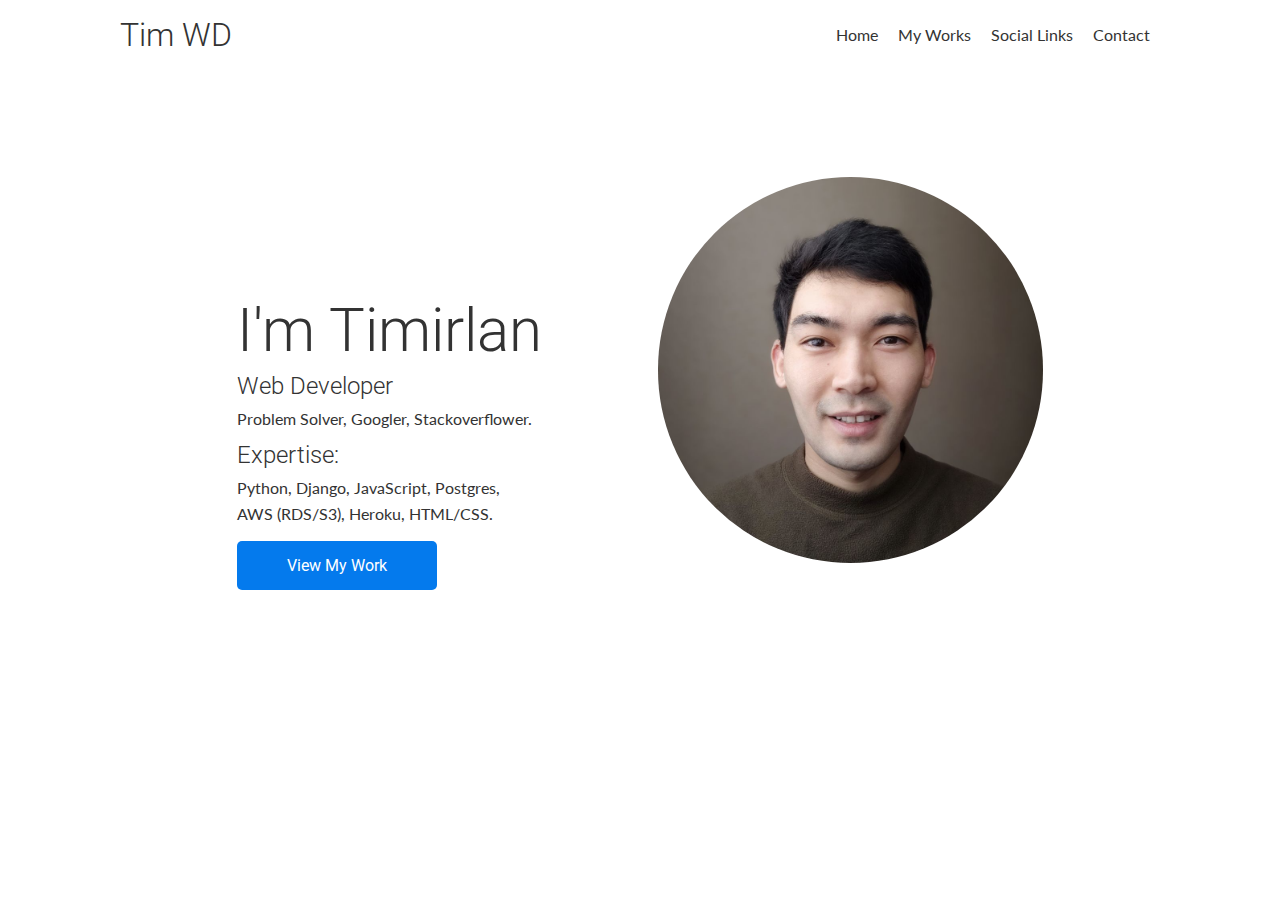
==== index.html @ 693e4fcc "creared hero section" ====
<!DOCTYPE html>
<html lang="en">
<head>
    <meta charset="UTF-8">
    <meta name="viewport" content="width=device-width, initial-scale=1.0">
    <!-- Font Awesome -->
    <link rel="stylesheet" href="https://cdnjs.cloudflare.com/ajax/libs/font-awesome/5.15.2/css/all.min.css" integrity="sha512-HK5fgLBL+xu6dm/Ii3z4xhlSUyZgTT9tuc/hSrtw6uzJOvgRr2a9jyxxT1ely+B+xFAmJKVSTbpM/CuL7qxO8w==" crossorigin="anonymous" />

    <link rel="stylesheet" href="css/style.css">
    <title>Timirlan | Portfolio Website</title>
</head>
<body>
    <!-- Navbar -->
    <header id="home" class="navbar">
        <div class="container">
            <nav class="flex">
                <h1 class="logo">Tim WD</h1>
                <ul class="flex">
                    <li><a href="#home">Home</a></li>
                    <li><a href="#myworks">My Works</a></li>
                    <li><a href="#sociallinks">Social Links</a></li>
                    <li><a href="#contact">Contact</a></li>
                </ul>
            </nav>
        </div>
    </header>
    <!-- End of Navbar -->

    <!-- Hero Section -->
    <section class="hero container">
        <div class="flex">
            <div class="hero__showcase flex">

                <h1>I'm Timirlan</h1>

                <div class="hero__skills">
                    <h2>Web Developer</h2>
                    <p>Problem Solver, Googler, Stackoverflower.</p>
                </div>

                <div class="expertise">
                    <h2>Expertise:</h2>
                    <p>Python, Django, JavaScript, Postgres, <br> AWS (RDS/S3), Heroku, HTML/CSS.</p>
                </div>

                <button class="button">View My Work</button>
                                    
            </div>
            <img src="images/portfoliophoto1.png" alt="Portfolio Photo">
        </div>
    </section>
    <!-- End of Hero Section -->


</body>
</html>
---- css/style.css ----
@import url("https://fonts.googleapis.com/css2?family=Lato:wght@300&display=swap");@import url("https://fonts.googleapis.com/css2?family=Roboto:wght@500;900&display=swap");.container{max-width:1100px;padding:0 30px;margin:0 auto;overflow:auto;height:100%}.flex{display:-webkit-box;display:-ms-flexbox;display:flex;-webkit-box-align:center;-ms-flex-align:center;align-items:center;-webkit-box-pack:center;-ms-flex-pack:center;justify-content:center;height:100%}button{display:inline-block;border-radius:5px;border:none;background-color:#047aed;color:#fff;font-family:'Roboto', sans-serif;cursor:pointer}button:hover{-webkit-transform:scale(1.01);transform:scale(1.01)}button:focus{outline:none}*{-webkit-box-sizing:border-box;box-sizing:border-box;margin:0;padding:0}body{background-color:#fff;font-family:"Lato",sans-serif;color:#333;line-height:1.6}ul{list-style-type:none}a{text-decoration:none;color:#333}h1,h2{font-weight:300;line-height:1.2;margin:10px 0;font-family:'Roboto', sans-serif}p{margin:10px 0}img{width:100%}.navbar{background-color:#fff;color:#333;height:70px}.navbar .flex{-webkit-box-pack:justify;-ms-flex-pack:justify;justify-content:space-between}.navbar nav ul{display:-webkit-box;display:-ms-flexbox;display:flex;-webkit-box-align:center;-ms-flex-align:center;align-items:center;height:100%}.navbar nav li{padding:0 10px}.navbar nav li a{padding:10px 0}.navbar nav li a:hover{border-bottom:3px #047aed solid}.hero{height:600px}.hero .flex{-webkit-box-pack:space-evenly;-ms-flex-pack:space-evenly;justify-content:space-evenly;-ms-flex-wrap:wrap;flex-wrap:wrap}.hero .flex .flex{-webkit-box-orient:vertical;-webkit-box-direction:normal;-ms-flex-direction:column;flex-direction:column;height:150px;-webkit-box-align:start;-ms-flex-align:start;align-items:flex-start;-ms-flex-wrap:nowrap;flex-wrap:nowrap}.hero .flex .flex h1{font-size:60px;margin:0}.hero .flex .flex h2{margin:5px 0}.hero .flex .flex p{margin:5px 0;font-size:16px}.hero img{width:37%;border-radius:50%}.hero button{padding:15px 50px;font-size:16px;margin:10px 0}@media (max-width: 700px){.navbar{height:80px}.navbar .flex{-webkit-box-orient:vertical;-webkit-box-direction:normal;-ms-flex-direction:column;flex-direction:column}.navbar .flex h1{margin-bottom:0}.navbar .flex .flex{-webkit-box-orient:horizontal;-webkit-box-direction:normal;-ms-flex-direction:row;flex-direction:row}.navbar .flex a{font-size:13px}.container{padding:0 5px}.hero{height:600px}.hero .flex{-ms-flex-wrap:wrap;flex-wrap:wrap}.hero .flex .hero__showcase h1{font-size:30px}.hero .flex .hero__showcase h2{font-size:20px}.hero .flex .hero__showcase p{font-size:13px}.hero img{width:40%}.hero button{padding:12px 35px;font-size:13px;margin:10px 0}}@media (max-width: 420px){.hero{height:530px;text-align:center}.hero .flex .hero__showcase h1{margin:0 auto;margin-top:20px}.hero .flex .hero__showcase button{margin:10px auto;margin-bottom:0}.hero img{width:70%}}
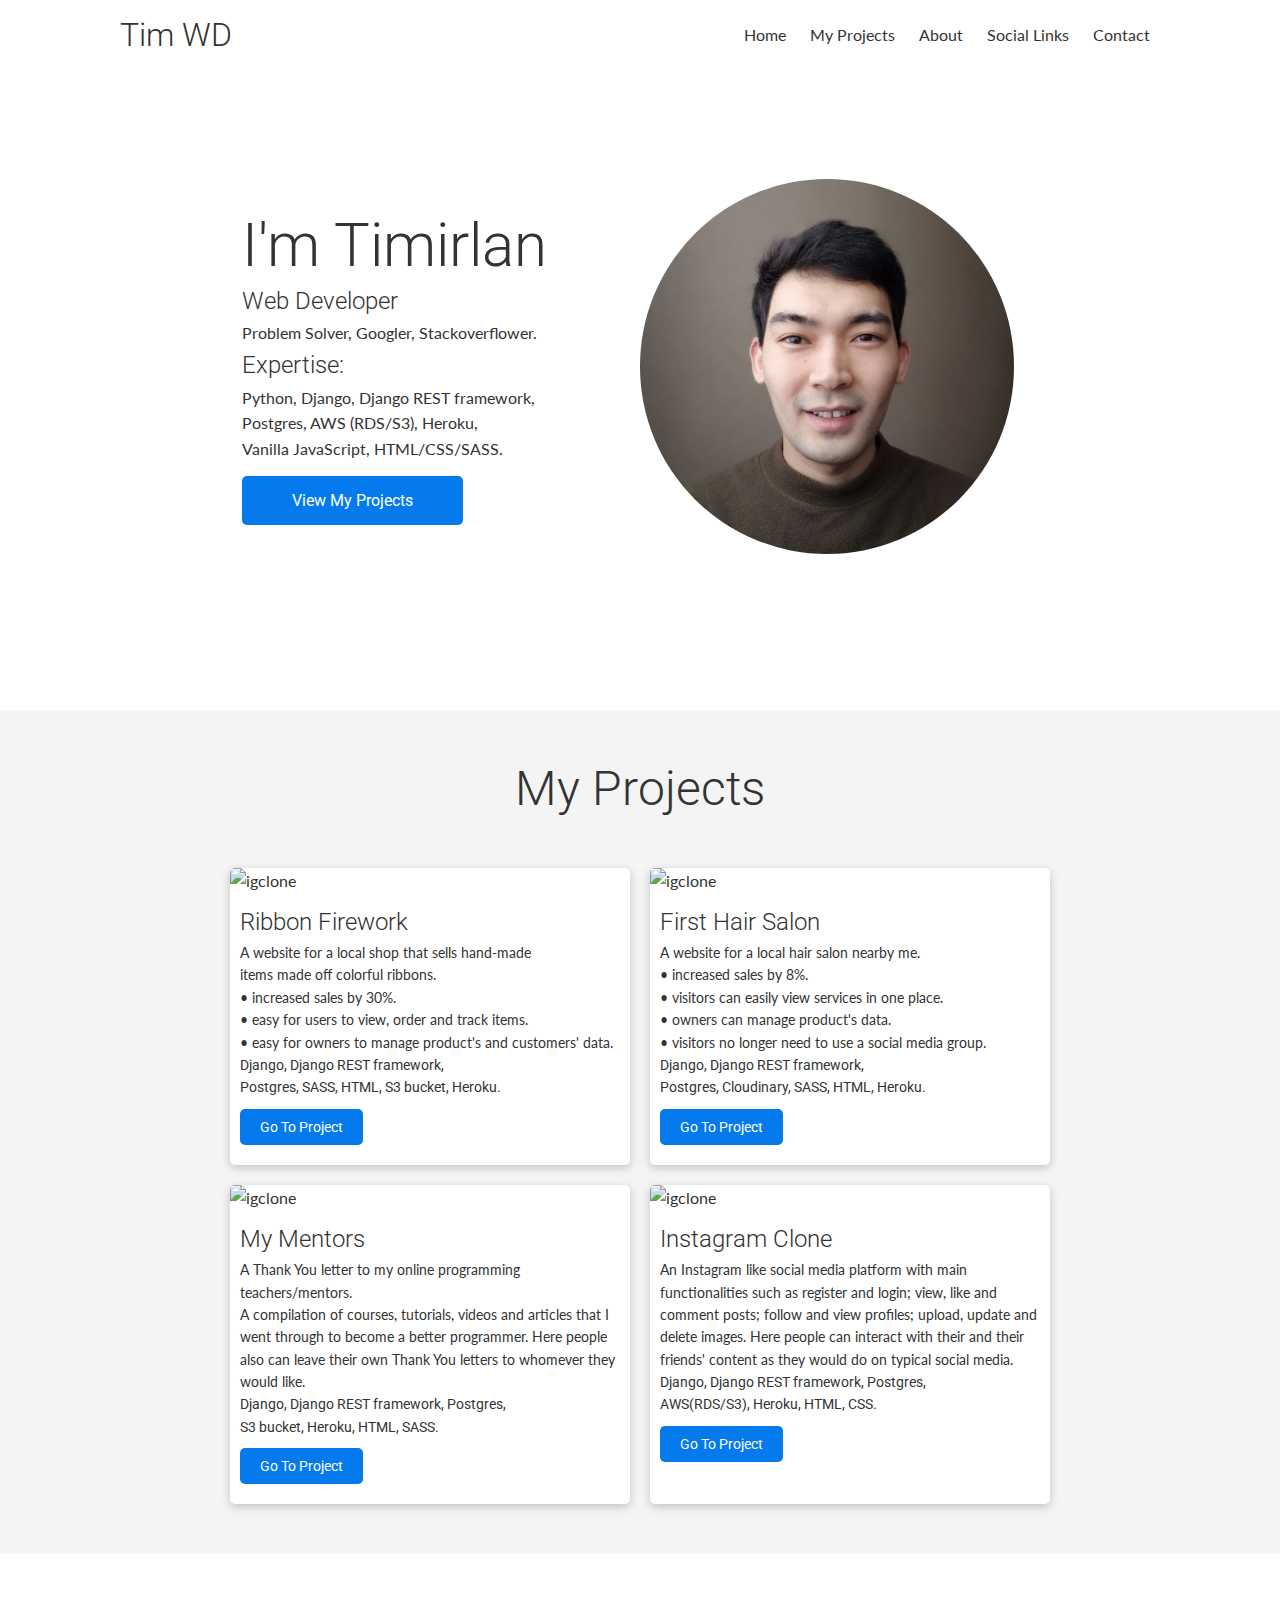
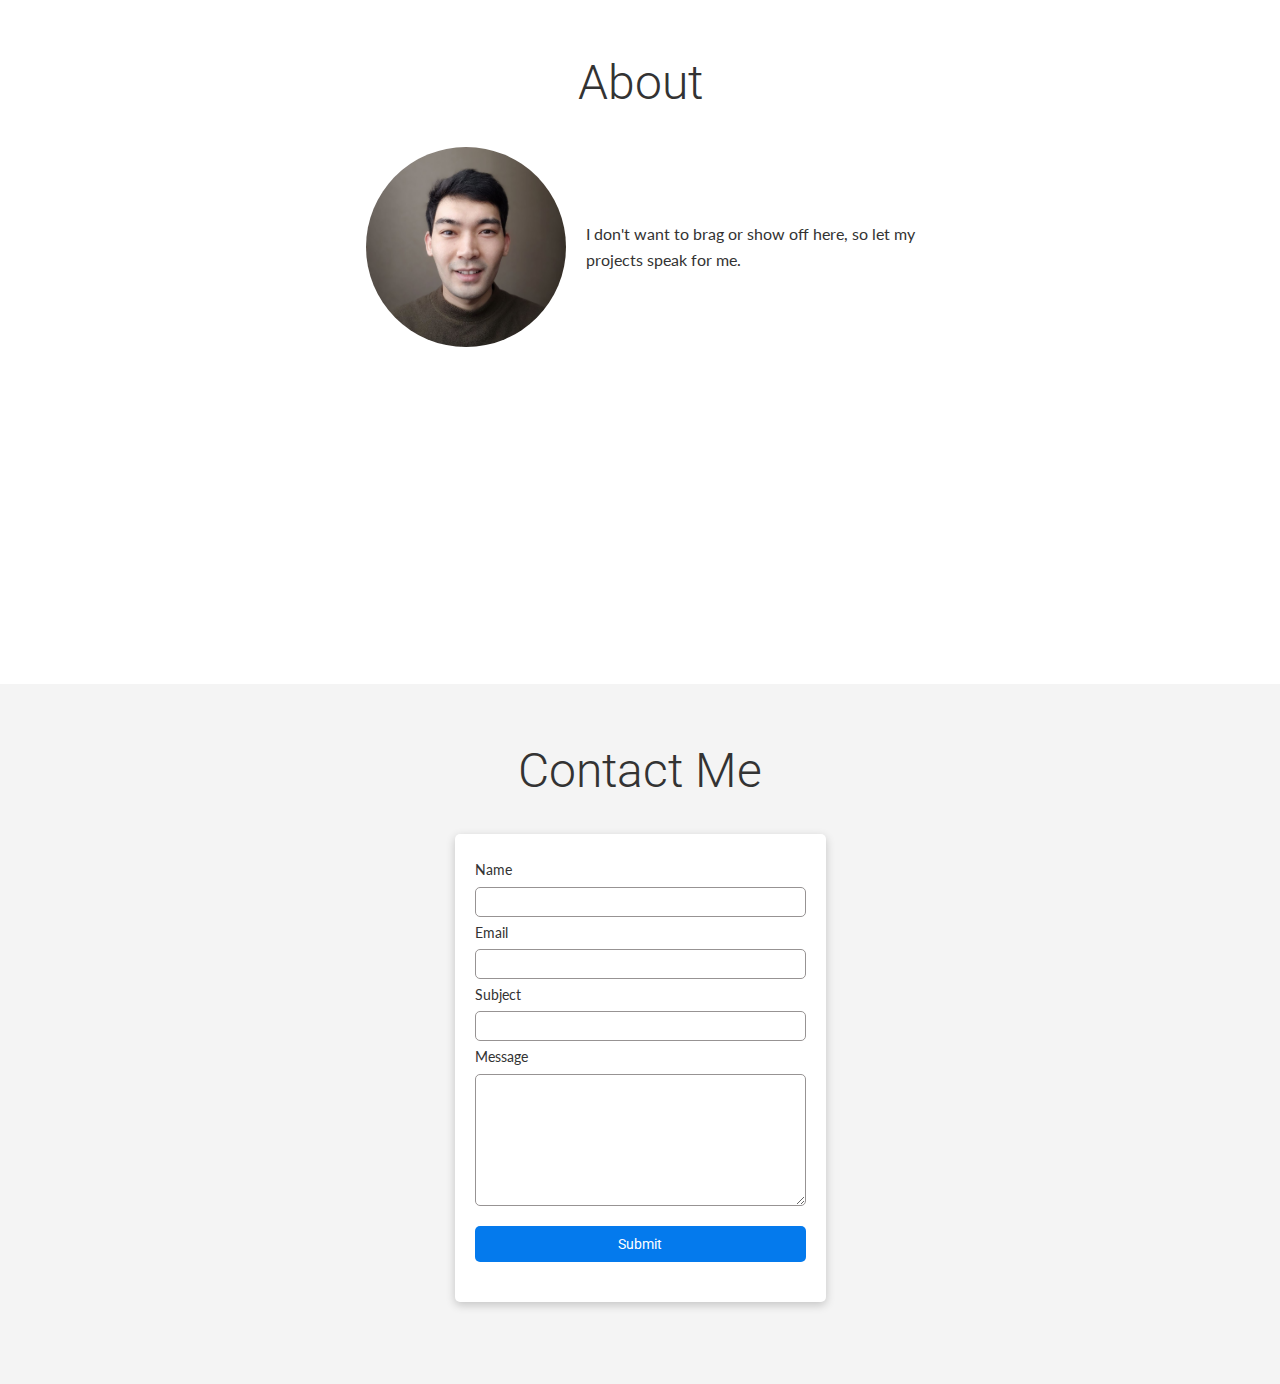
==== commit 12257f31: "about n contact done" ====
--- a/index.html
+++ b/index.html
@@ -6,50 +6,207 @@
     <!-- Font Awesome -->
     <link rel="stylesheet" href="https://cdnjs.cloudflare.com/ajax/libs/font-awesome/5.15.2/css/all.min.css" integrity="sha512-HK5fgLBL+xu6dm/Ii3z4xhlSUyZgTT9tuc/hSrtw6uzJOvgRr2a9jyxxT1ely+B+xFAmJKVSTbpM/CuL7qxO8w==" crossorigin="anonymous" />
 
-    <link rel="stylesheet" href="css/style.css">
+    <!-- favicon -->
+    <link rel="icon" type="image/png" href="images/t-favicon.png">
+
+    <!-- <link rel="stylesheet" href="css/style.css"> -->
+    <link rel="stylesheet" href="static/css/style.css">
     <title>Timirlan | Portfolio Website</title>
 </head>
 <body>
     <!-- Navbar -->
     <header id="home" class="navbar">
         <div class="container">
-            <nav class="flex">
+            <nav class="flex jc-sb">
                 <h1 class="logo">Tim WD</h1>
-                <ul class="flex">
-                    <li><a href="#home">Home</a></li>
-                    <li><a href="#myworks">My Works</a></li>
-                    <li><a href="#sociallinks">Social Links</a></li>
-                    <li><a href="#contact">Contact</a></li>
+                <ul>
+                    <a class="hide" href="#home">Home</a>
+                    <a href="#myworks">My Projects</a>
+                    <a href="#sociallinks">About</a>
+                    <a href="#sociallinks">Social Links</a>
+                    <a href="#contact">Contact</a>
                 </ul>
             </nav>
         </div>
     </header>
     <!-- End of Navbar -->
+
 
     <!-- Hero Section -->
     <section class="hero container">
         <div class="flex">
-            <div class="hero__showcase flex">
-
-                <h1>I'm Timirlan</h1>
-
-                <div class="hero__skills">
-                    <h2>Web Developer</h2>
-                    <p>Problem Solver, Googler, Stackoverflower.</p>
-                </div>
-
-                <div class="expertise">
-                    <h2>Expertise:</h2>
-                    <p>Python, Django, JavaScript, Postgres, <br> AWS (RDS/S3), Heroku, HTML/CSS.</p>
-                </div>
-
-                <button class="button">View My Work</button>
-                                    
-            </div>
-            <img src="images/portfoliophoto1.png" alt="Portfolio Photo">
+
+            <div class="hero__showcase">
+                <div class="showcase_text">
+                    <h1>I'm Timirlan</h1>
+                    <div class="hero__skills">
+                        <h2>Web Developer</h2>
+                        <p>Problem Solver, Googler, Stackoverflower.</p>
+                    </div>
+                    <div class="expertise">
+                        <h2>Expertise:</h2>
+                        <p>
+                            Python, Django, Django REST framework, <br>
+                            Postgres, AWS (RDS/S3), Heroku, <br>
+                            Vanilla JavaScript, HTML/CSS/SASS.
+                        </p>
+                    </div>
+                    <a href="#myworks" class="btn-center"><button class="button">View My Projects</button></a>
+                </div>         
+            </div>
+
+            <div class="hero__photo ">
+                <img src="images/portfoliophoto1.png" alt="Portfolio Photo">
+            </div>
+
         </div>
     </section>
     <!-- End of Hero Section -->
+
+
+    <!-- My Projects Section -->
+    <section id="myworks" class="my_works">
+        <div class="container">
+            <h1>My Projects</h1>
+            <div class="grid">
+
+                <div class="project card">
+                    <img src="images/ribbon-gif.gif" alt="igclone">
+                    <div class="description">
+                        <h2>Ribbon Firework</h2>
+                        <p>
+                            <!-- An ecommerce website for a local shop that sells hand-made
+                            items made off ribbons. Here visitors and users can view and
+                            examine products, put items into a cart, and then order
+                            any products they would like. -->
+
+                            A website for a local shop that sells hand-made<br>
+                            items made off colorful ribbons. <br>
+                            • increased sales by 30%.<br>
+                            • easy for users to view, order and track items.<br>
+                            • easy for owners to manage product's and customers' data.
+                        </p>
+                        <p style="font-family: Roboto;">
+                            Django, Django REST framework,<br> Postgres, SASS, HTML, S3 bucket, Heroku.
+                        </p>
+                        <a href="igclone.html"><button>Go To Project</button></a>
+                    </div>
+                </div>
+
+                <div class="project card">
+                    <img src="images/hairsalongif.gif" alt="igclone">
+                    <div class="description">
+                        <h2>First Hair Salon</h2>
+                        <p>
+                            A website for a local hair salon nearby me. <br>
+                            • increased sales by 8%.<br>
+                            • visitors can easily view services in one place.<br>
+                            • owners can manage product's data.<br>
+                            • visitors no longer need to use a social media group.
+                        </p>
+                        <p style="font-family: Roboto;">
+                            Django, Django REST framework,
+                            <br> Postgres, Cloudinary, SASS, HTML, Heroku.
+                        </p>
+                        <a href="igclone.html"><button>Go To Project</button></a>
+                    </div>
+                </div>
+                
+                <div class="project card">
+                    <img src="images/mymentorgif.gif" alt="igclone">
+                    <div class="description">
+                        <h2>My Mentors</h2>
+                        <p>
+                            A Thank You letter to my online programming teachers/mentors. <br>
+                            A compilation of courses, tutorials, videos and articles that I went through to become a better programmer.
+                            Here people also can leave their own Thank You letters to whomever they would like.
+                        </p>
+                        <p style="font-family: Roboto;">
+                            Django, Django REST framework, Postgres,
+                            <br> S3 bucket, Heroku, HTML, SASS.
+                        </p>
+                        <a href="igclone.html"><button>Go To Project</button></a>
+                    </div>
+                </div>
+
+                <div class="project card">
+                    <img src="images/feedpage.gif" alt="igclone">
+                    <div class="description">
+                        <h2>Instagram Clone</h2>
+                        <p>An Instagram like social media platform with main functionalities
+                            such as register and login; view, like and comment posts;
+                            follow and view profiles; upload, update and delete images. Here people can interact with their and their friends' content as they would do on typical social media.
+                        </p>
+                        <p style="font-family: Roboto;">
+                            Django, Django REST framework, Postgres,
+                            <br>  AWS(RDS/S3), Heroku, HTML, CSS.
+                        </p>
+                        <a href="igclone.html"><button>Go To Project</button></a>
+                        </div>
+                </div>
+
+            </div>
+        </div>
+    </section>
+    <!-- End of My Projects Section -->
+
+
+    <!-- Social Links Section -->
+    <section id="sociallinks" class="social">
+        <div class="container flex fd-col">
+            <h1>About</h1>
+
+            <div class="showoff flex fd-row flex-wrap">
+                <img src="images/portfoliophoto1.png" alt="meshowoffing">
+                <p>I don't want to brag or show off here, so let my <br class="hide"> projects speak for me.</p>
+            </div>
+            <div class="social-links flex">
+                <a href="https://www.linkedin.com/in/timirlan-gubaidullin-8a58a3210/" target="_blank"><i id="linkedin-color" class="fab fa-linkedin-in fa-5x"></i></a> 
+                <a href="https://github.com/HeyIam-Tim?tab=repositories" target="_blank"><i class="fab fa-github fa-5x"></i></a>
+                <a href="https://twitter.com/Timirlan94?s=09" target="_blank"><i id="twitter-color" class="fab fa-twitter fa-5x"></i></a>
+                <a href="https://t.me/Tim_WD" target="_blank"><i id="telegram-color" class="fab fa-telegram-plane fa-5x"></i></a>
+            </div>
+        </div>
+    </section>
+    <!-- End of Social Links Section -->
+
+    <!-- Contact Me Section -->
+    <section id="contact" class="contact">
+        <div class="container flex fd-col">
+            <h1>Contact Me</h1>
+            <div class="card">
+                <form action="https://formsubmit.co/timgerm280@gmail.com" method="POST" class="flex fd-col">
+
+                    <div class="form-group  flex fd-col ai-fs">
+                        <label for="name">Name </label>
+                        <input type="text" name="name" id="name" required>
+                    </div>
+
+                    <div class="form-group flex fd-col ai-fs">
+                        <label for="email">Email </label>
+                        <input type="email" name="email" id="email" required>
+                    </div>
+
+                    <div class="form-group flex fd-col ai-fs">
+                        <label for="subject">Subject </label>
+                        <input type="text" name="subject" id="subject" required>
+                    </div>
+
+
+                    <div class="form-group flex fd-col ai-fs">
+                        <label for="message">Message </label>
+                        <textarea name="message" id="message" cols="38" rows="8" required></textarea>
+                    </div>
+
+
+                    <button type="submit">Submit</button>
+               </form>
+            </div>
+        </div>
+    </section>
+
+
+    <!-- End of Contact Me Section -->
 
 
 </body>
--- a/static/css/style.css
+++ b/static/css/style.css
@@ -0,0 +1 @@
+@import url("https://fonts.googleapis.com/css2?family=Lato:wght@300&display=swap");@import url("https://fonts.googleapis.com/css2?family=Roboto:wght@500;900&display=swap");.container{max-width:1100px;padding:0 30px;margin:0 auto;overflow:auto;height:100%}.light-bg{background-color:#f4f4f4}.flex{display:-webkit-box;display:-ms-flexbox;display:flex;-webkit-box-align:center;-ms-flex-align:center;align-items:center;-webkit-box-pack:center;-ms-flex-pack:center;justify-content:center;height:100%;width:100%}.fd-col{-webkit-box-orient:vertical;-webkit-box-direction:normal;-ms-flex-direction:column;flex-direction:column}.fd-row{-webkit-box-orient:horizontal;-webkit-box-direction:normal;-ms-flex-direction:row;flex-direction:row}.flex-wrap{-ms-flex-wrap:wrap;flex-wrap:wrap}.jc-fs{-webkit-box-pack:start;-ms-flex-pack:start;justify-content:flex-start}.jc-sb{-webkit-box-pack:justify;-ms-flex-pack:justify;justify-content:space-between}.jc-se{-webkit-box-pack:space-evenly;-ms-flex-pack:space-evenly;justify-content:space-evenly}.jc-c{-webkit-box-pack:center;-ms-flex-pack:center;justify-content:center}.ai-fs{-webkit-box-align:start;-ms-flex-align:start;align-items:flex-start}.grid{display:-ms-grid;display:grid;-ms-grid-columns:(1fr)[2];grid-template-columns:repeat(2, 1fr);gap:20px}button{display:inline-block;border-radius:5px;border:none;background-color:#047aed;color:#fff;font-family:'Roboto', sans-serif;cursor:pointer;outline:none}button:hover{-webkit-transform:scale(1.01);transform:scale(1.01)}.card{background-color:#fff;border-radius:5px;-webkit-box-shadow:0 3px 10px rgba(0,0,0,0.2);box-shadow:0 3px 10px rgba(0,0,0,0.2);padding:20px;margin:10px;cursor:pointer}.card:hover{-webkit-transform:scale(1.01);transform:scale(1.01)}*{-webkit-box-sizing:border-box;box-sizing:border-box;margin:0;padding:0}body{background-color:#fff;font-family:"Lato",sans-serif;color:#333;line-height:1.6}ul{list-style-type:none}a{text-decoration:none;color:#333}h1,h2,h3{font-weight:300;line-height:1.2;margin:5px 0;font-family:'Roboto', sans-serif}p{margin:5px 0}img{width:100%}.navbar{background-color:#fff;color:#333;height:70px}.navbar h1{margin:10px 0}.navbar a{padding:10px}.navbar a:hover{border-bottom:3px #047aed solid}.hero{height:600px;margin-bottom:40px}.hero__showcase{width:45%}.hero__showcase .showcase_text{width:70%;margin:0 auto}.hero__showcase h1{font-size:60px}.hero__photo{width:45%}.hero__photo img{width:80%;border-radius:50%}.hero button{padding:15px 50px;font-size:16px;margin:10px 0}.my_works{background-color:#f4f4f4}.my_works h1{font-size:48px;text-align:center;margin-top:50px}.my_works .grid{margin:50px auto;max-width:820px}.my_works .grid .card{padding:0;margin:0}.my_works .grid .card img{border-radius:5px 5px 0 0}.my_works .grid .card .description{padding:10px}.my_works .grid .card .description p{margin:0;font-size:14px}.my_works .grid .card .description button{padding:10px 20px;border-radius:5px;font-size:14px;margin:10px 0}.social{height:630px;margin:50px auto}.social h1{font-size:48px;margin-top:50px}.social .flex{height:90%}.social .flex .showoff{margin:30px auto}.social .flex .showoff img{width:200px;border-radius:50%;margin:0 10px}.social .flex .showoff p{margin:0 10px}.social .flex .social-links a{margin:10px 20px}.social .flex .social-links a:hover{-webkit-transform:scale(1.05);transform:scale(1.05)}.social .flex .social-links #linkedin-color{color:#3c75dd}.social .flex .social-links #twitter-color{color:#457de4}.social .flex .social-links #telegram-color{color:#54ace6}.contact{background-color:#f4f4f4;height:700px}.contact h1{font-size:48px}.contact .card{max-width:500px;margin:30px auto}.contact .card .form-group label{margin:5px 0;font-size:14px}.contact .card .form-group input[type='text'],.contact .card .form-group [type='email'],.contact .card .form-group textarea{width:100%;border:solid 1px #979393;height:30px;border-radius:5px;outline:none;padding:5px}.contact .card .form-group textarea{height:auto}.contact .card button{width:100%;font-size:14px;margin:20px 0;padding:10px 0}.contact .card:hover{-webkit-transform:scale(1);transform:scale(1)}@media (max-width: 1060px){.my_works{height:auto}.my_works h1{margin:30px 0}.my_works .card{margin:15px auto}}@media (max-width: 690px){.navbar{height:80px;margin-bottom:20px}.navbar .flex{-webkit-box-orient:vertical;-webkit-box-direction:normal;-ms-flex-direction:column;flex-direction:column}.navbar .flex .hide{display:none}.hide{display:none}.container{padding:0 5px}.grid{-ms-grid-columns:(1fr)[1];grid-template-columns:repeat(1, 1fr)}.hero{height:auto}.hero .flex{-webkit-box-orient:vertical;-webkit-box-direction:normal;-ms-flex-direction:column;flex-direction:column}.hero .flex .hero__showcase{width:100%;-webkit-box-ordinal-group:3;-ms-flex-order:2;order:2}.hero .flex .hero__showcase .showcase_text{width:90%}.hero .flex .hero__showcase h1{font-size:48px;text-align:center}.hero .flex .hero__showcase .btn-center{display:-webkit-box;display:-ms-flexbox;display:flex;-webkit-box-pack:center;-ms-flex-pack:center;justify-content:center}.hero .flex .hero__photo{width:100%;display:-webkit-box;display:-ms-flexbox;display:flex;-webkit-box-pack:center;-ms-flex-pack:center;justify-content:center;margin:20px auto}.hero .flex .hero__photo img{width:75%}.hero button{padding:15px 40px;margin:20px auto}.social{height:auto}.social .flex .showoff p{text-align:center;margin:20px auto}.social .flex .flex{-webkit-box-orient:vertical;-webkit-box-direction:normal;-ms-flex-direction:column;flex-direction:column}}
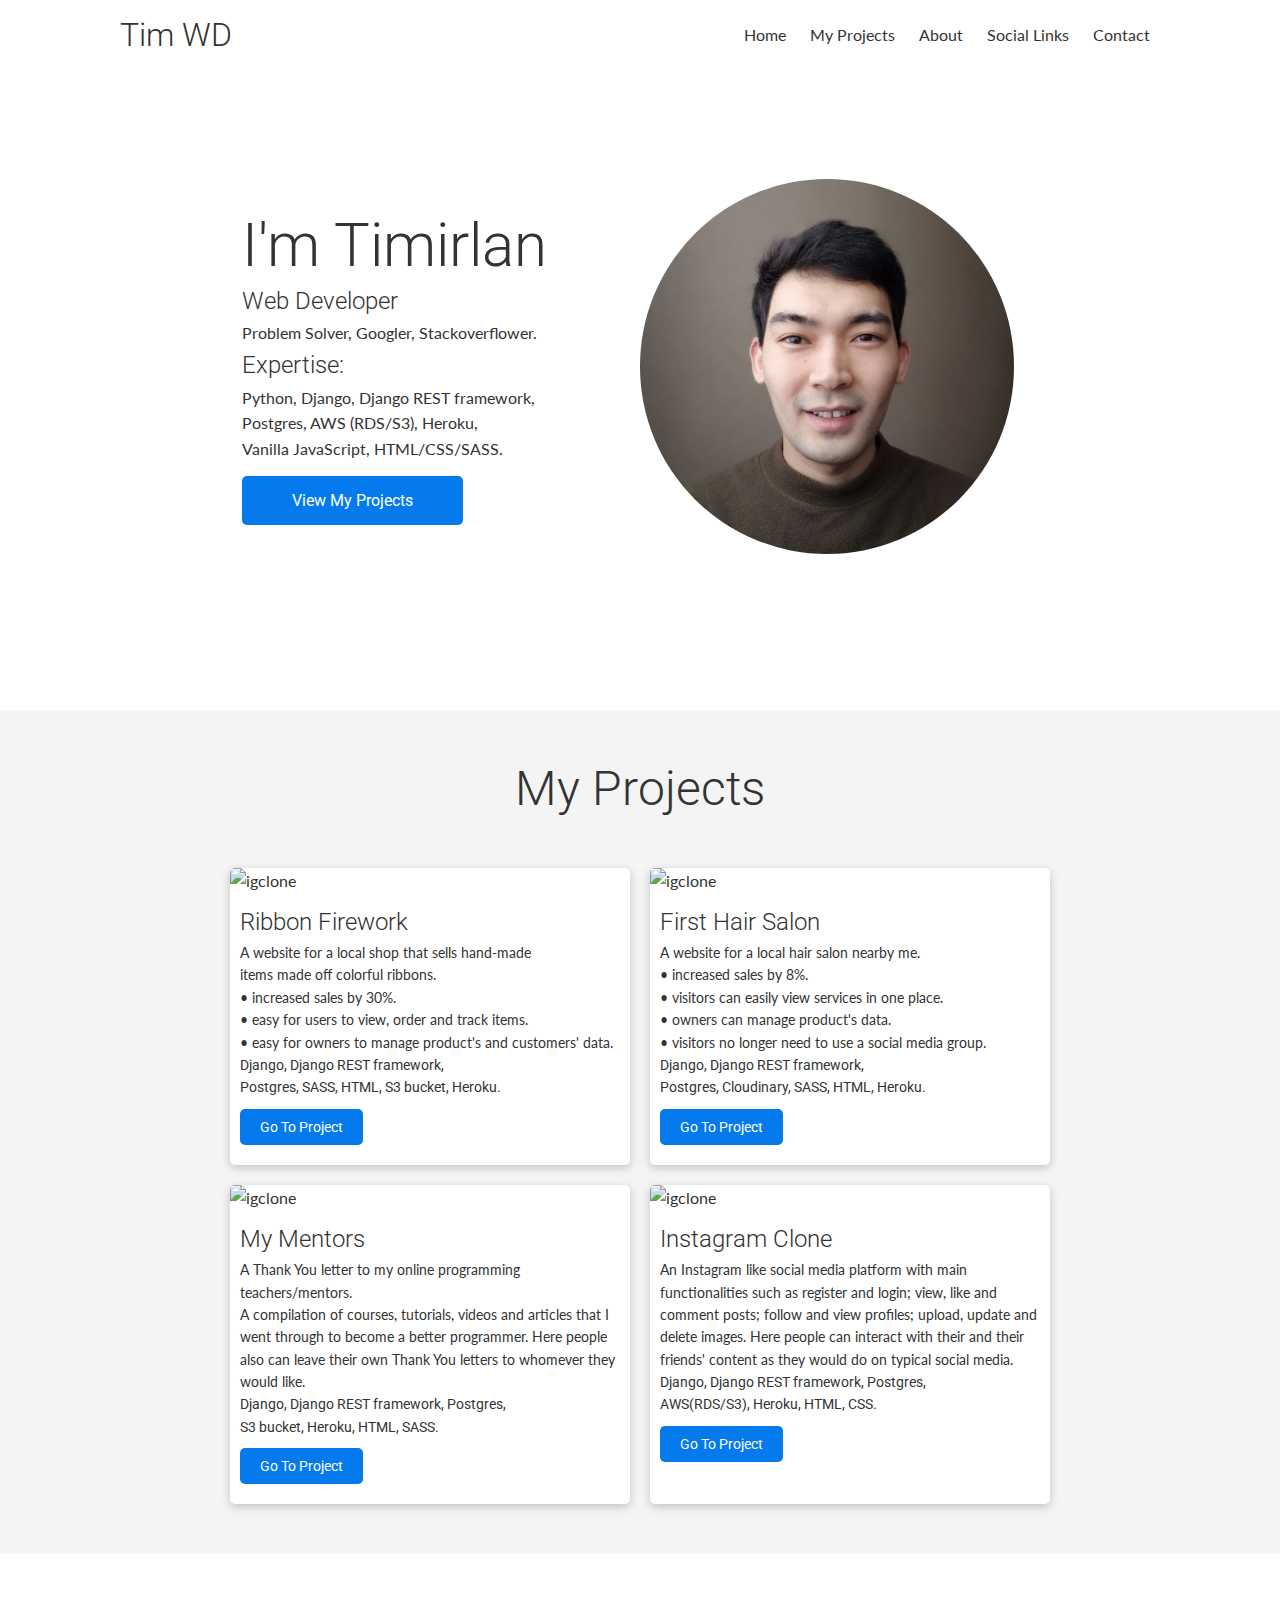
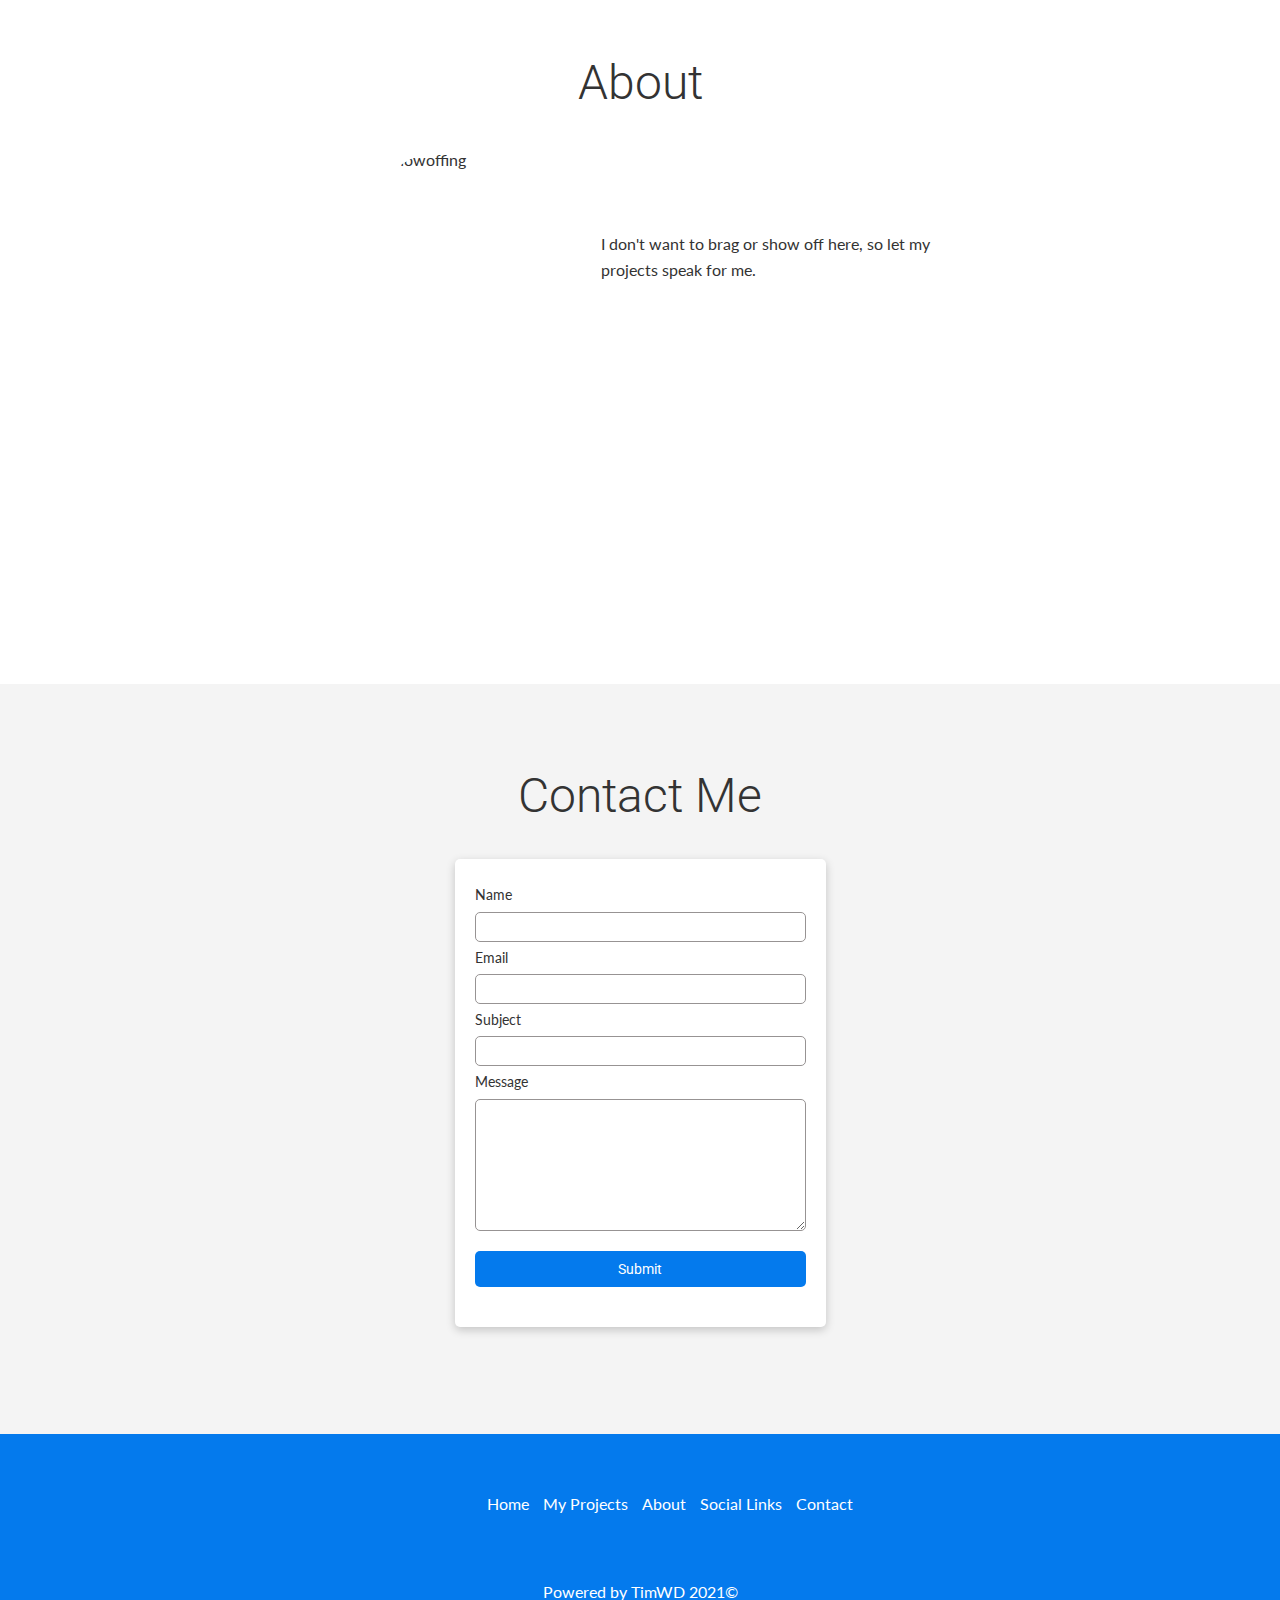
==== commit 15d28be8: "don core things" ====
--- a/index.html
+++ b/index.html
@@ -157,7 +157,7 @@
             <h1>About</h1>
 
             <div class="showoff flex fd-row flex-wrap">
-                <img src="images/portfoliophoto1.png" alt="meshowoffing">
+                <img src="images/showoffthing.gif" alt="meshowoffing">
                 <p>I don't want to brag or show off here, so let my <br class="hide"> projects speak for me.</p>
             </div>
             <div class="social-links flex">
@@ -170,6 +170,7 @@
     </section>
     <!-- End of Social Links Section -->
 
+    
     <!-- Contact Me Section -->
     <section id="contact" class="contact">
         <div class="container flex fd-col">
@@ -192,21 +193,45 @@
                         <input type="text" name="subject" id="subject" required>
                     </div>
 
-
                     <div class="form-group flex fd-col ai-fs">
                         <label for="message">Message </label>
                         <textarea name="message" id="message" cols="38" rows="8" required></textarea>
                     </div>
 
-
                     <button type="submit">Submit</button>
                </form>
             </div>
         </div>
     </section>
-
-
     <!-- End of Contact Me Section -->
+
+
+    <!-- Footer -->
+    <section class="footer">
+        <div class="container">
+            <div class="flex flex-wrap">
+                <div class="links_soc">
+                    <a href="https://www.linkedin.com/in/timirlan-gubaidullin-8a58a3210/" target="_blank"><i id="linkedin-color" class="fab fa-linkedin-in fa-3x"></i></a> 
+                    <a href="https://github.com/HeyIam-Tim?tab=repositories" target="_blank"><i class="fab fa-github fa-3x"></i></a>
+                    <a href="https://twitter.com/Timirlan94?s=09" target="_blank"><i id="twitter-color" class="fab fa-twitter fa-3x"></i></a>
+                    <a href="https://t.me/Tim_WD" target="_blank"><i id="telegram-color" class="fab fa-telegram-plane fa-3x"></i></a>
+                </div>
+                <div class="links_por">
+                    <a class="hide" href="#home">Home</a>
+                    <a href="#myworks">My Projects</a>
+                    <a href="#sociallinks">About</a>
+                    <a href="#sociallinks">Social Links</a>
+                    <a href="#contact">Contact</a>
+                </div>
+            </div>
+            <p>Powered by TimWD 2021&#169;</p>
+        </div>
+    </section>
+
+
+
+
+    <!-- End of footer -->
 
 
 </body>
--- a/static/css/style.css
+++ b/static/css/style.css
@@ -1 +1 @@
-@import url("https://fonts.googleapis.com/css2?family=Lato:wght@300&display=swap");@import url("https://fonts.googleapis.com/css2?family=Roboto:wght@500;900&display=swap");.container{max-width:1100px;padding:0 30px;margin:0 auto;overflow:auto;height:100%}.light-bg{background-color:#f4f4f4}.flex{display:-webkit-box;display:-ms-flexbox;display:flex;-webkit-box-align:center;-ms-flex-align:center;align-items:center;-webkit-box-pack:center;-ms-flex-pack:center;justify-content:center;height:100%;width:100%}.fd-col{-webkit-box-orient:vertical;-webkit-box-direction:normal;-ms-flex-direction:column;flex-direction:column}.fd-row{-webkit-box-orient:horizontal;-webkit-box-direction:normal;-ms-flex-direction:row;flex-direction:row}.flex-wrap{-ms-flex-wrap:wrap;flex-wrap:wrap}.jc-fs{-webkit-box-pack:start;-ms-flex-pack:start;justify-content:flex-start}.jc-sb{-webkit-box-pack:justify;-ms-flex-pack:justify;justify-content:space-between}.jc-se{-webkit-box-pack:space-evenly;-ms-flex-pack:space-evenly;justify-content:space-evenly}.jc-c{-webkit-box-pack:center;-ms-flex-pack:center;justify-content:center}.ai-fs{-webkit-box-align:start;-ms-flex-align:start;align-items:flex-start}.grid{display:-ms-grid;display:grid;-ms-grid-columns:(1fr)[2];grid-template-columns:repeat(2, 1fr);gap:20px}button{display:inline-block;border-radius:5px;border:none;background-color:#047aed;color:#fff;font-family:'Roboto', sans-serif;cursor:pointer;outline:none}button:hover{-webkit-transform:scale(1.01);transform:scale(1.01)}.card{background-color:#fff;border-radius:5px;-webkit-box-shadow:0 3px 10px rgba(0,0,0,0.2);box-shadow:0 3px 10px rgba(0,0,0,0.2);padding:20px;margin:10px;cursor:pointer}.card:hover{-webkit-transform:scale(1.01);transform:scale(1.01)}*{-webkit-box-sizing:border-box;box-sizing:border-box;margin:0;padding:0}body{background-color:#fff;font-family:"Lato",sans-serif;color:#333;line-height:1.6}ul{list-style-type:none}a{text-decoration:none;color:#333}h1,h2,h3{font-weight:300;line-height:1.2;margin:5px 0;font-family:'Roboto', sans-serif}p{margin:5px 0}img{width:100%}.navbar{background-color:#fff;color:#333;height:70px}.navbar h1{margin:10px 0}.navbar a{padding:10px}.navbar a:hover{border-bottom:3px #047aed solid}.hero{height:600px;margin-bottom:40px}.hero__showcase{width:45%}.hero__showcase .showcase_text{width:70%;margin:0 auto}.hero__showcase h1{font-size:60px}.hero__photo{width:45%}.hero__photo img{width:80%;border-radius:50%}.hero button{padding:15px 50px;font-size:16px;margin:10px 0}.my_works{background-color:#f4f4f4}.my_works h1{font-size:48px;text-align:center;margin-top:50px}.my_works .grid{margin:50px auto;max-width:820px}.my_works .grid .card{padding:0;margin:0}.my_works .grid .card img{border-radius:5px 5px 0 0}.my_works .grid .card .description{padding:10px}.my_works .grid .card .description p{margin:0;font-size:14px}.my_works .grid .card .description button{padding:10px 20px;border-radius:5px;font-size:14px;margin:10px 0}.social{height:630px;margin:50px auto}.social h1{font-size:48px;margin-top:50px}.social .flex{height:90%}.social .flex .showoff{margin:30px auto}.social .flex .showoff img{width:200px;border-radius:50%;margin:0 10px}.social .flex .showoff p{margin:0 10px}.social .flex .social-links a{margin:10px 20px}.social .flex .social-links a:hover{-webkit-transform:scale(1.05);transform:scale(1.05)}.social .flex .social-links #linkedin-color{color:#3c75dd}.social .flex .social-links #twitter-color{color:#457de4}.social .flex .social-links #telegram-color{color:#54ace6}.contact{background-color:#f4f4f4;height:700px}.contact h1{font-size:48px}.contact .card{max-width:500px;margin:30px auto}.contact .card .form-group label{margin:5px 0;font-size:14px}.contact .card .form-group input[type='text'],.contact .card .form-group [type='email'],.contact .card .form-group textarea{width:100%;border:solid 1px #979393;height:30px;border-radius:5px;outline:none;padding:5px}.contact .card .form-group textarea{height:auto}.contact .card button{width:100%;font-size:14px;margin:20px 0;padding:10px 0}.contact .card:hover{-webkit-transform:scale(1);transform:scale(1)}@media (max-width: 1060px){.my_works{height:auto}.my_works h1{margin:30px 0}.my_works .card{margin:15px auto}}@media (max-width: 690px){.navbar{height:80px;margin-bottom:20px}.navbar .flex{-webkit-box-orient:vertical;-webkit-box-direction:normal;-ms-flex-direction:column;flex-direction:column}.navbar .flex .hide{display:none}.hide{display:none}.container{padding:0 5px}.grid{-ms-grid-columns:(1fr)[1];grid-template-columns:repeat(1, 1fr)}.hero{height:auto}.hero .flex{-webkit-box-orient:vertical;-webkit-box-direction:normal;-ms-flex-direction:column;flex-direction:column}.hero .flex .hero__showcase{width:100%;-webkit-box-ordinal-group:3;-ms-flex-order:2;order:2}.hero .flex .hero__showcase .showcase_text{width:90%}.hero .flex .hero__showcase h1{font-size:48px;text-align:center}.hero .flex .hero__showcase .btn-center{display:-webkit-box;display:-ms-flexbox;display:flex;-webkit-box-pack:center;-ms-flex-pack:center;justify-content:center}.hero .flex .hero__photo{width:100%;display:-webkit-box;display:-ms-flexbox;display:flex;-webkit-box-pack:center;-ms-flex-pack:center;justify-content:center;margin:20px auto}.hero .flex .hero__photo img{width:75%}.hero button{padding:15px 40px;margin:20px auto}.social{height:auto}.social .flex .showoff p{text-align:center;margin:20px auto}.social .flex .flex{-webkit-box-orient:vertical;-webkit-box-direction:normal;-ms-flex-direction:column;flex-direction:column}}
+@import url("https://fonts.googleapis.com/css2?family=Lato:wght@300&display=swap");@import url("https://fonts.googleapis.com/css2?family=Roboto:wght@500;900&display=swap");.container{max-width:1100px;padding:0 30px;margin:0 auto;overflow:auto;height:100%}.light-bg{background-color:#f4f4f4}.flex{display:-webkit-box;display:-ms-flexbox;display:flex;-webkit-box-align:center;-ms-flex-align:center;align-items:center;-webkit-box-pack:center;-ms-flex-pack:center;justify-content:center;height:100%;width:100%}.fd-col{-webkit-box-orient:vertical;-webkit-box-direction:normal;-ms-flex-direction:column;flex-direction:column}.fd-row{-webkit-box-orient:horizontal;-webkit-box-direction:normal;-ms-flex-direction:row;flex-direction:row}.flex-wrap{-ms-flex-wrap:wrap;flex-wrap:wrap}.flex-nw{-ms-flex-wrap:nowrap;flex-wrap:nowrap}.jc-fs{-webkit-box-pack:start;-ms-flex-pack:start;justify-content:flex-start}.jc-fe{-webkit-box-pack:end;-ms-flex-pack:end;justify-content:flex-end}.jc-sb{-webkit-box-pack:justify;-ms-flex-pack:justify;justify-content:space-between}.jc-se{-webkit-box-pack:space-evenly;-ms-flex-pack:space-evenly;justify-content:space-evenly}.jc-c{-webkit-box-pack:center;-ms-flex-pack:center;justify-content:center}.ai-fs{-webkit-box-align:start;-ms-flex-align:start;align-items:flex-start}.grid{display:-ms-grid;display:grid;-ms-grid-columns:(1fr)[2];grid-template-columns:repeat(2, 1fr);gap:20px}button{display:inline-block;border-radius:5px;border:none;background-color:#047aed;color:#fff;font-family:'Roboto', sans-serif;cursor:pointer;outline:none}button:hover{-webkit-transform:scale(1.01);transform:scale(1.01)}.card{background-color:#fff;border-radius:5px;-webkit-box-shadow:0 3px 10px rgba(0,0,0,0.2);box-shadow:0 3px 10px rgba(0,0,0,0.2);padding:20px;margin:10px;cursor:pointer}.card:hover{-webkit-transform:scale(1.01);transform:scale(1.01)}*{-webkit-box-sizing:border-box;box-sizing:border-box;margin:0;padding:0}body{background-color:#fff;font-family:"Lato",sans-serif;color:#333;line-height:1.6}ul{list-style-type:none}a{text-decoration:none;color:#333}h1,h2,h3{font-weight:300;line-height:1.2;margin:5px 0;font-family:'Roboto', sans-serif}p{margin:5px 0}img{width:100%}.navbar{background-color:#fff;color:#333;height:70px}.navbar h1{margin:10px 0}.navbar a{padding:10px}.navbar a:hover{border-bottom:3px #047aed solid}.hero{height:600px;margin-bottom:40px}.hero__showcase{width:45%}.hero__showcase .showcase_text{width:70%;margin:0 auto}.hero__showcase h1{font-size:60px}.hero__photo{width:45%}.hero__photo img{width:80%;border-radius:50%}.hero button{padding:15px 50px;font-size:16px;margin:10px 0}.my_works{background-color:#f4f4f4}.my_works h1{font-size:48px;text-align:center;margin-top:50px}.my_works .grid{margin:50px auto;max-width:820px}.my_works .grid .card{padding:0;margin:0}.my_works .grid .card img{border-radius:5px 5px 0 0}.my_works .grid .card .description{padding:10px}.my_works .grid .card .description p{margin:0;font-size:14px}.my_works .grid .card .description button{padding:10px 20px;border-radius:5px;font-size:14px;margin:10px 0}.social{height:630px;margin:50px auto}.social h1{font-size:48px;margin-top:50px}.social .flex{height:90%}.social .flex .showoff{margin:30px auto}.social .flex .showoff img{width:220px;height:220px;-o-object-fit:cover;object-fit:cover;border-radius:50%;margin:0 15px}.social .flex .showoff p{margin:0 15px}.social .flex .social-links a{margin:10px 20px}.social .flex .social-links a:hover{-webkit-transform:scale(1.05);transform:scale(1.05)}.social .flex .social-links #linkedin-color{color:#3c75dd}.social .flex .social-links #twitter-color{color:#457de4}.social .flex .social-links #telegram-color{color:#54ace6}.contact{background-color:#f4f4f4;height:750px}.contact h1{font-size:48px}.contact .card{max-width:500px;margin:30px auto}.contact .card .form-group label{margin:5px 0;font-size:14px}.contact .card .form-group input[type='text'],.contact .card .form-group [type='email'],.contact .card .form-group textarea{width:100%;border:solid 1px #979393;height:30px;border-radius:5px;outline:none;padding:5px}.contact .card .form-group textarea{height:auto}.contact .card button{width:100%;font-size:14px;margin:20px 0;padding:10px 0}.contact .card:hover{-webkit-transform:scale(1);transform:scale(1)}.footer{height:200px;background-color:#047aed}.footer .flex{height:70%}.footer .flex .links_soc{margin:0 10px}.footer .flex .links_por{margin:0 10px}.footer .flex a{margin:0 5px;color:#fff}.footer p{text-align:center;color:#fff}@media (max-width: 1060px){.my_works{height:auto}.my_works h1{margin:30px 0}.my_works .card{margin:15px auto}}@media (max-width: 690px){.navbar{height:80px;margin-bottom:20px}.navbar .flex{-webkit-box-orient:vertical;-webkit-box-direction:normal;-ms-flex-direction:column;flex-direction:column}.navbar .flex .hide{display:none}.hide{display:none}.container{padding:0 5px}.grid{-ms-grid-columns:(1fr)[1];grid-template-columns:repeat(1, 1fr)}.hero{height:auto}.hero .flex{-webkit-box-orient:vertical;-webkit-box-direction:normal;-ms-flex-direction:column;flex-direction:column}.hero .flex .hero__showcase{width:100%;-webkit-box-ordinal-group:3;-ms-flex-order:2;order:2}.hero .flex .hero__showcase .showcase_text{width:90%}.hero .flex .hero__showcase h1{font-size:48px;text-align:center}.hero .flex .hero__showcase .btn-center{display:-webkit-box;display:-ms-flexbox;display:flex;-webkit-box-pack:center;-ms-flex-pack:center;justify-content:center}.hero .flex .hero__photo{width:100%;display:-webkit-box;display:-ms-flexbox;display:flex;-webkit-box-pack:center;-ms-flex-pack:center;justify-content:center;margin:20px auto}.hero .flex .hero__photo img{width:75%}.hero button{padding:15px 40px;margin:20px auto}.social{height:auto}.social .flex .showoff p{text-align:center;margin:20px auto}.social .flex .flex{-webkit-box-orient:vertical;-webkit-box-direction:normal;-ms-flex-direction:column;flex-direction:column}.footer{height:250px}.footer .links_soc{-webkit-box-ordinal-group:3;-ms-flex-order:2;order:2}}
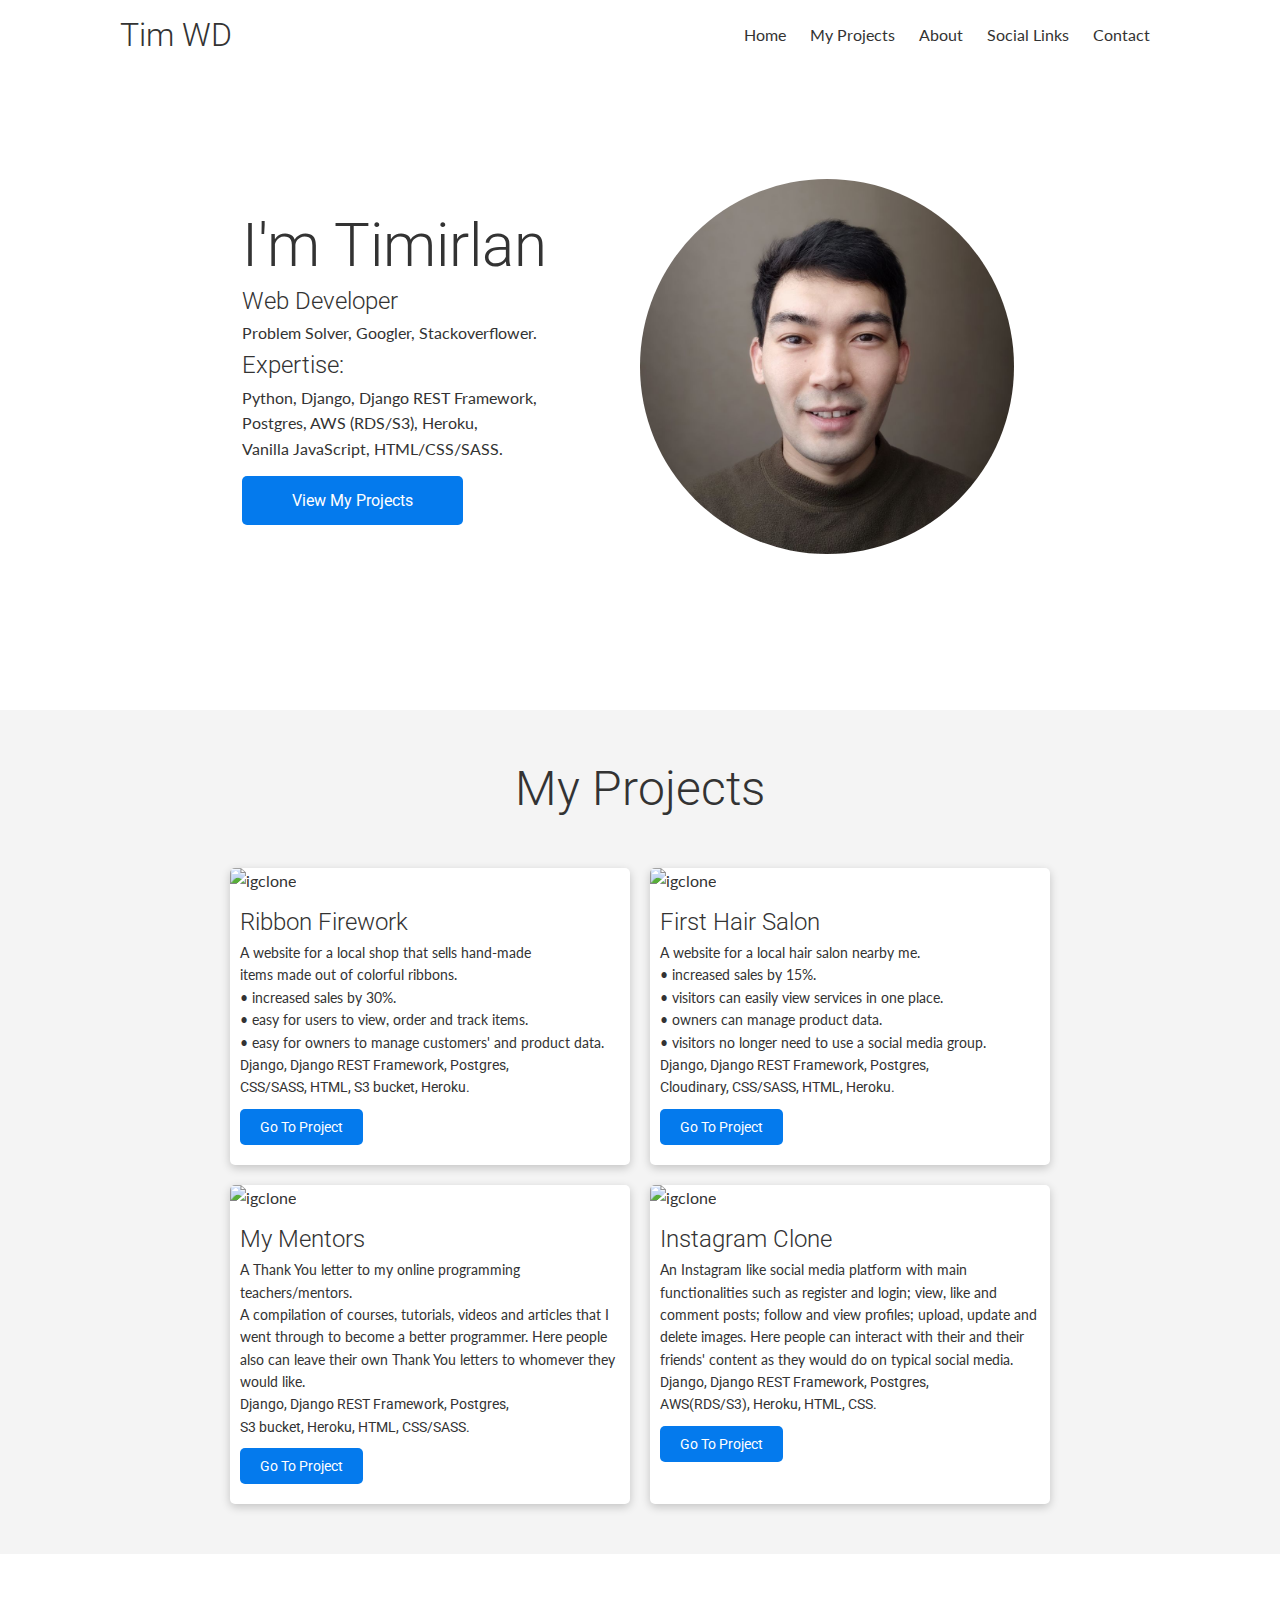
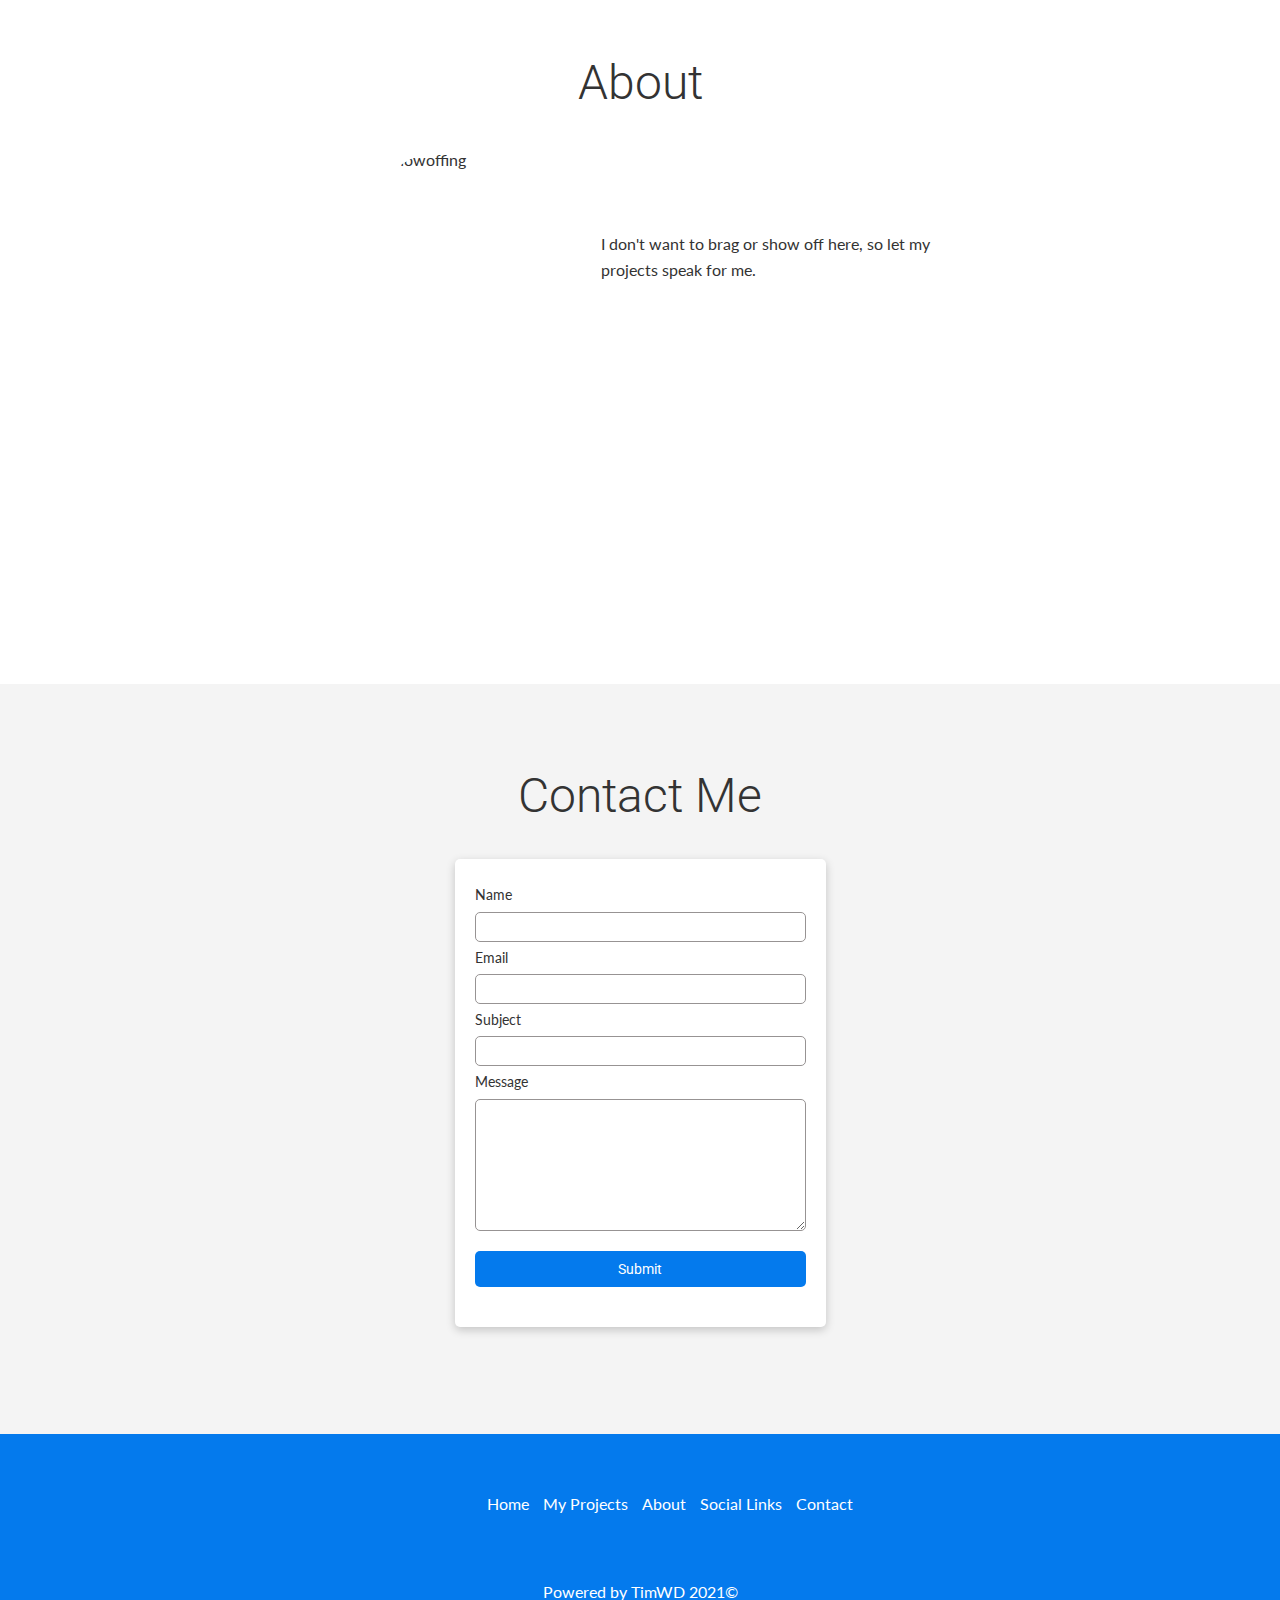
==== commit 97ea51f4: "done this thing" ====
--- a/index.html
+++ b/index.html
@@ -46,7 +46,7 @@
                     <div class="expertise">
                         <h2>Expertise:</h2>
                         <p>
-                            Python, Django, Django REST framework, <br>
+                            Python, Django, Django REST Framework, <br>
                             Postgres, AWS (RDS/S3), Heroku, <br>
                             Vanilla JavaScript, HTML/CSS/SASS.
                         </p>
@@ -75,21 +75,16 @@
                     <div class="description">
                         <h2>Ribbon Firework</h2>
                         <p>
-                            <!-- An ecommerce website for a local shop that sells hand-made
-                            items made off ribbons. Here visitors and users can view and
-                            examine products, put items into a cart, and then order
-                            any products they would like. -->
-
                             A website for a local shop that sells hand-made<br>
-                            items made off colorful ribbons. <br>
+                            items made out of colorful ribbons. <br>
                             • increased sales by 30%.<br>
                             • easy for users to view, order and track items.<br>
-                            • easy for owners to manage product's and customers' data.
-                        </p>
-                        <p style="font-family: Roboto;">
-                            Django, Django REST framework,<br> Postgres, SASS, HTML, S3 bucket, Heroku.
-                        </p>
-                        <a href="igclone.html"><button>Go To Project</button></a>
+                            • easy for owners to manage customers' and product data.
+                        </p>
+                        <p style="font-family: Roboto;">
+                            Django, Django REST Framework, Postgres,<br> CSS/SASS, HTML, S3 bucket, Heroku.
+                        </p>
+                        <a href="ribbon.html" target="_blank"><button>Go To Project</button></a>
                     </div>
                 </div>
 
@@ -99,16 +94,16 @@
                         <h2>First Hair Salon</h2>
                         <p>
                             A website for a local hair salon nearby me. <br>
-                            • increased sales by 8%.<br>
+                            • increased sales by 15%.<br>
                             • visitors can easily view services in one place.<br>
-                            • owners can manage product's data.<br>
+                            • owners can manage product data.<br>
                             • visitors no longer need to use a social media group.
                         </p>
                         <p style="font-family: Roboto;">
-                            Django, Django REST framework,
-                            <br> Postgres, Cloudinary, SASS, HTML, Heroku.
-                        </p>
-                        <a href="igclone.html"><button>Go To Project</button></a>
+                            Django, Django REST Framework, Postgres,
+                            <br>Cloudinary, CSS/SASS, HTML, Heroku.
+                        </p>
+                        <a href="hair-salon.html" target="_blank"><button>Go To Project</button></a>
                     </div>
                 </div>
                 
@@ -122,10 +117,10 @@
                             Here people also can leave their own Thank You letters to whomever they would like.
                         </p>
                         <p style="font-family: Roboto;">
-                            Django, Django REST framework, Postgres,
-                            <br> S3 bucket, Heroku, HTML, SASS.
-                        </p>
-                        <a href="igclone.html"><button>Go To Project</button></a>
+                            Django, Django REST Framework, Postgres,
+                            <br> S3 bucket, Heroku, HTML, CSS/SASS.
+                        </p>
+                        <a href="mentor.html" target="_blank"><button>Go To Project</button></a>
                     </div>
                 </div>
 
@@ -138,10 +133,10 @@
                             follow and view profiles; upload, update and delete images. Here people can interact with their and their friends' content as they would do on typical social media.
                         </p>
                         <p style="font-family: Roboto;">
-                            Django, Django REST framework, Postgres,
+                            Django, Django REST Framework, Postgres,
                             <br>  AWS(RDS/S3), Heroku, HTML, CSS.
                         </p>
-                        <a href="igclone.html"><button>Go To Project</button></a>
+                        <a href="igclone.html" target="_blank"><button>Go To Project</button></a>
                         </div>
                 </div>
 
--- a/static/css/style.css
+++ b/static/css/style.css
@@ -1 +1 @@
-@import url("https://fonts.googleapis.com/css2?family=Lato:wght@300&display=swap");@import url("https://fonts.googleapis.com/css2?family=Roboto:wght@500;900&display=swap");.container{max-width:1100px;padding:0 30px;margin:0 auto;overflow:auto;height:100%}.light-bg{background-color:#f4f4f4}.flex{display:-webkit-box;display:-ms-flexbox;display:flex;-webkit-box-align:center;-ms-flex-align:center;align-items:center;-webkit-box-pack:center;-ms-flex-pack:center;justify-content:center;height:100%;width:100%}.fd-col{-webkit-box-orient:vertical;-webkit-box-direction:normal;-ms-flex-direction:column;flex-direction:column}.fd-row{-webkit-box-orient:horizontal;-webkit-box-direction:normal;-ms-flex-direction:row;flex-direction:row}.flex-wrap{-ms-flex-wrap:wrap;flex-wrap:wrap}.flex-nw{-ms-flex-wrap:nowrap;flex-wrap:nowrap}.jc-fs{-webkit-box-pack:start;-ms-flex-pack:start;justify-content:flex-start}.jc-fe{-webkit-box-pack:end;-ms-flex-pack:end;justify-content:flex-end}.jc-sb{-webkit-box-pack:justify;-ms-flex-pack:justify;justify-content:space-between}.jc-se{-webkit-box-pack:space-evenly;-ms-flex-pack:space-evenly;justify-content:space-evenly}.jc-c{-webkit-box-pack:center;-ms-flex-pack:center;justify-content:center}.ai-fs{-webkit-box-align:start;-ms-flex-align:start;align-items:flex-start}.grid{display:-ms-grid;display:grid;-ms-grid-columns:(1fr)[2];grid-template-columns:repeat(2, 1fr);gap:20px}button{display:inline-block;border-radius:5px;border:none;background-color:#047aed;color:#fff;font-family:'Roboto', sans-serif;cursor:pointer;outline:none}button:hover{-webkit-transform:scale(1.01);transform:scale(1.01)}.card{background-color:#fff;border-radius:5px;-webkit-box-shadow:0 3px 10px rgba(0,0,0,0.2);box-shadow:0 3px 10px rgba(0,0,0,0.2);padding:20px;margin:10px;cursor:pointer}.card:hover{-webkit-transform:scale(1.01);transform:scale(1.01)}*{-webkit-box-sizing:border-box;box-sizing:border-box;margin:0;padding:0}body{background-color:#fff;font-family:"Lato",sans-serif;color:#333;line-height:1.6}ul{list-style-type:none}a{text-decoration:none;color:#333}h1,h2,h3{font-weight:300;line-height:1.2;margin:5px 0;font-family:'Roboto', sans-serif}p{margin:5px 0}img{width:100%}.navbar{background-color:#fff;color:#333;height:70px}.navbar h1{margin:10px 0}.navbar a{padding:10px}.navbar a:hover{border-bottom:3px #047aed solid}.hero{height:600px;margin-bottom:40px}.hero__showcase{width:45%}.hero__showcase .showcase_text{width:70%;margin:0 auto}.hero__showcase h1{font-size:60px}.hero__photo{width:45%}.hero__photo img{width:80%;border-radius:50%}.hero button{padding:15px 50px;font-size:16px;margin:10px 0}.my_works{background-color:#f4f4f4}.my_works h1{font-size:48px;text-align:center;margin-top:50px}.my_works .grid{margin:50px auto;max-width:820px}.my_works .grid .card{padding:0;margin:0}.my_works .grid .card img{border-radius:5px 5px 0 0}.my_works .grid .card .description{padding:10px}.my_works .grid .card .description p{margin:0;font-size:14px}.my_works .grid .card .description button{padding:10px 20px;border-radius:5px;font-size:14px;margin:10px 0}.social{height:630px;margin:50px auto}.social h1{font-size:48px;margin-top:50px}.social .flex{height:90%}.social .flex .showoff{margin:30px auto}.social .flex .showoff img{width:220px;height:220px;-o-object-fit:cover;object-fit:cover;border-radius:50%;margin:0 15px}.social .flex .showoff p{margin:0 15px}.social .flex .social-links a{margin:10px 20px}.social .flex .social-links a:hover{-webkit-transform:scale(1.05);transform:scale(1.05)}.social .flex .social-links #linkedin-color{color:#3c75dd}.social .flex .social-links #twitter-color{color:#457de4}.social .flex .social-links #telegram-color{color:#54ace6}.contact{background-color:#f4f4f4;height:750px}.contact h1{font-size:48px}.contact .card{max-width:500px;margin:30px auto}.contact .card .form-group label{margin:5px 0;font-size:14px}.contact .card .form-group input[type='text'],.contact .card .form-group [type='email'],.contact .card .form-group textarea{width:100%;border:solid 1px #979393;height:30px;border-radius:5px;outline:none;padding:5px}.contact .card .form-group textarea{height:auto}.contact .card button{width:100%;font-size:14px;margin:20px 0;padding:10px 0}.contact .card:hover{-webkit-transform:scale(1);transform:scale(1)}.footer{height:200px;background-color:#047aed}.footer .flex{height:70%}.footer .flex .links_soc{margin:0 10px}.footer .flex .links_por{margin:0 10px}.footer .flex a{margin:0 5px;color:#fff}.footer p{text-align:center;color:#fff}@media (max-width: 1060px){.my_works{height:auto}.my_works h1{margin:30px 0}.my_works .card{margin:15px auto}}@media (max-width: 690px){.navbar{height:80px;margin-bottom:20px}.navbar .flex{-webkit-box-orient:vertical;-webkit-box-direction:normal;-ms-flex-direction:column;flex-direction:column}.navbar .flex .hide{display:none}.hide{display:none}.container{padding:0 5px}.grid{-ms-grid-columns:(1fr)[1];grid-template-columns:repeat(1, 1fr)}.hero{height:auto}.hero .flex{-webkit-box-orient:vertical;-webkit-box-direction:normal;-ms-flex-direction:column;flex-direction:column}.hero .flex .hero__showcase{width:100%;-webkit-box-ordinal-group:3;-ms-flex-order:2;order:2}.hero .flex .hero__showcase .showcase_text{width:90%}.hero .flex .hero__showcase h1{font-size:48px;text-align:center}.hero .flex .hero__showcase .btn-center{display:-webkit-box;display:-ms-flexbox;display:flex;-webkit-box-pack:center;-ms-flex-pack:center;justify-content:center}.hero .flex .hero__photo{width:100%;display:-webkit-box;display:-ms-flexbox;display:flex;-webkit-box-pack:center;-ms-flex-pack:center;justify-content:center;margin:20px auto}.hero .flex .hero__photo img{width:75%}.hero button{padding:15px 40px;margin:20px auto}.social{height:auto}.social .flex .showoff p{text-align:center;margin:20px auto}.social .flex .flex{-webkit-box-orient:vertical;-webkit-box-direction:normal;-ms-flex-direction:column;flex-direction:column}.footer{height:250px}.footer .links_soc{-webkit-box-ordinal-group:3;-ms-flex-order:2;order:2}}
+@import url("https://fonts.googleapis.com/css2?family=Lato:wght@300&display=swap");@import url("https://fonts.googleapis.com/css2?family=Roboto:wght@500;900&display=swap");.container{max-width:1100px;padding:0 30px;margin:0 auto;overflow:auto;height:100%}.light-bg{background-color:#f4f4f4}.flex{display:-webkit-box;display:-ms-flexbox;display:flex;-webkit-box-align:center;-ms-flex-align:center;align-items:center;-webkit-box-pack:center;-ms-flex-pack:center;justify-content:center;height:100%;width:100%}.fd-col{-webkit-box-orient:vertical;-webkit-box-direction:normal;-ms-flex-direction:column;flex-direction:column}.fd-row{-webkit-box-orient:horizontal;-webkit-box-direction:normal;-ms-flex-direction:row;flex-direction:row}.flex-wrap{-ms-flex-wrap:wrap;flex-wrap:wrap}.flex-nw{-ms-flex-wrap:nowrap;flex-wrap:nowrap}.jc-fs{-webkit-box-pack:start;-ms-flex-pack:start;justify-content:flex-start}.jc-fe{-webkit-box-pack:end;-ms-flex-pack:end;justify-content:flex-end}.jc-sb{-webkit-box-pack:justify;-ms-flex-pack:justify;justify-content:space-between}.jc-se{-webkit-box-pack:space-evenly;-ms-flex-pack:space-evenly;justify-content:space-evenly}.jc-c{-webkit-box-pack:center;-ms-flex-pack:center;justify-content:center}.ai-fs{-webkit-box-align:start;-ms-flex-align:start;align-items:flex-start}.grid{display:-ms-grid;display:grid;-ms-grid-columns:(1fr)[2];grid-template-columns:repeat(2, 1fr);gap:20px}button{display:inline-block;border-radius:5px;border:none;background-color:#047aed;color:#fff;font-family:'Roboto', sans-serif;cursor:pointer;outline:none}button:hover{-webkit-transform:scale(1.01);transform:scale(1.01)}.card{background-color:#fff;border-radius:5px;-webkit-box-shadow:0 3px 10px rgba(0,0,0,0.2);box-shadow:0 3px 10px rgba(0,0,0,0.2);padding:20px;margin:10px;cursor:pointer}.card:hover{-webkit-transform:scale(1.01);transform:scale(1.01)}*{-webkit-box-sizing:border-box;box-sizing:border-box;margin:0;padding:0}body{background-color:#fff;font-family:"Lato",sans-serif;color:#333;line-height:1.6}ul{list-style-type:none}a{text-decoration:none;color:#333}h1,h2,h3,h4{font-weight:300;line-height:1.2;margin:5px 0;font-family:'Roboto', sans-serif}p{margin:5px 0}img{width:100%}.navbar{background-color:#fff;color:#333;height:70px}.navbar h1{margin:10px 0}.navbar a{padding:10px}.navbar a:hover{border-bottom:3px #047aed solid}.hero{height:600px;margin-bottom:40px}.hero__showcase{width:45%}.hero__showcase .showcase_text{width:70%;margin:0 auto}.hero__showcase h1{font-size:60px}.hero__photo{width:45%}.hero__photo img{width:80%;border-radius:50%}.hero button{padding:15px 50px;font-size:16px;margin:10px 0}.my_works{background-color:#f4f4f4}.my_works h1{font-size:48px;text-align:center;margin-top:50px}.my_works .grid{margin:50px auto;max-width:820px}.my_works .grid .card{padding:0;margin:0}.my_works .grid .card img{border-radius:5px 5px 0 0}.my_works .grid .card .description{padding:10px}.my_works .grid .card .description p{margin:0;font-size:14px}.my_works .grid .card .description button{padding:10px 20px;border-radius:5px;font-size:14px;margin:10px 0}.social{height:630px;margin:50px auto}.social h1{font-size:48px;margin-top:50px}.social .flex{height:90%}.social .flex .showoff{margin:30px auto}.social .flex .showoff img{width:220px;height:220px;-o-object-fit:cover;object-fit:cover;border-radius:50%;margin:0 15px}.social .flex .showoff p{margin:0 15px}.social .flex .social-links a{margin:10px 20px}.social .flex .social-links a:hover{-webkit-transform:scale(1.05);transform:scale(1.05)}.social .flex .social-links #linkedin-color{color:#3c75dd}.social .flex .social-links #twitter-color{color:#457de4}.social .flex .social-links #telegram-color{color:#54ace6}.contact{background-color:#f4f4f4;height:750px}.contact h1{font-size:48px}.contact .card{max-width:500px;margin:30px auto}.contact .card .form-group label{margin:5px 0;font-size:14px}.contact .card .form-group input[type='text'],.contact .card .form-group [type='email'],.contact .card .form-group textarea{width:100%;border:solid 1px #979393;height:30px;border-radius:5px;outline:none;padding:5px}.contact .card .form-group textarea{height:auto}.contact .card button{width:100%;font-size:14px;margin:20px 0;padding:10px 0}.contact .card:hover{-webkit-transform:scale(1);transform:scale(1)}.footer{height:200px;background-color:#047aed}.footer .flex{height:70%}.footer .flex .links_soc{margin:0 10px}.footer .flex .links_por{margin:0 10px}.footer .flex a{margin:0 5px;color:#fff}.footer p{text-align:center;color:#fff}.portfolio-item{margin:50px auto}.portfolio-item .flex{max-width:650px;margin:0 auto}.portfolio-item .flex h1{font-size:48px;-ms-flex-item-align:center;-ms-grid-row-align:center;align-self:center}.portfolio-item .flex a{color:#047aed}.portfolio-item .img-ribbon{margin:20px auto;max-width:750px}.portfolio-item .img-ribbon .page-img{margin:25px auto}.portfolio-item .img-ribbon .page-img img{border-radius:5px}.portfolio-item .img-ribbon a{color:#047aed}@media (max-width: 1060px){.my_works{height:auto}.my_works h1{margin:30px 0}.my_works .card{margin:15px auto}}@media (max-width: 690px){.navbar{height:80px;margin-bottom:20px}.navbar .flex{-webkit-box-orient:vertical;-webkit-box-direction:normal;-ms-flex-direction:column;flex-direction:column}.navbar .flex .hide{display:none}.hide{display:none}.container{padding:0 5px}.grid{-ms-grid-columns:(1fr)[1];grid-template-columns:repeat(1, 1fr)}.hero{height:auto}.hero .flex{-webkit-box-orient:vertical;-webkit-box-direction:normal;-ms-flex-direction:column;flex-direction:column}.hero .flex .hero__showcase{width:100%;-webkit-box-ordinal-group:3;-ms-flex-order:2;order:2}.hero .flex .hero__showcase .showcase_text{width:90%}.hero .flex .hero__showcase h1{font-size:48px;text-align:center}.hero .flex .hero__showcase .btn-center{display:-webkit-box;display:-ms-flexbox;display:flex;-webkit-box-pack:center;-ms-flex-pack:center;justify-content:center}.hero .flex .hero__photo{width:100%;display:-webkit-box;display:-ms-flexbox;display:flex;-webkit-box-pack:center;-ms-flex-pack:center;justify-content:center;margin:20px auto}.hero .flex .hero__photo img{width:75%}.hero button{padding:15px 40px;margin:20px auto}.social{height:auto}.social .flex .showoff p{text-align:center;margin:20px auto}.social .flex .flex{-webkit-box-orient:vertical;-webkit-box-direction:normal;-ms-flex-direction:column;flex-direction:column}.footer{height:250px}.footer .links_soc{-webkit-box-ordinal-group:3;-ms-flex-order:2;order:2}}
